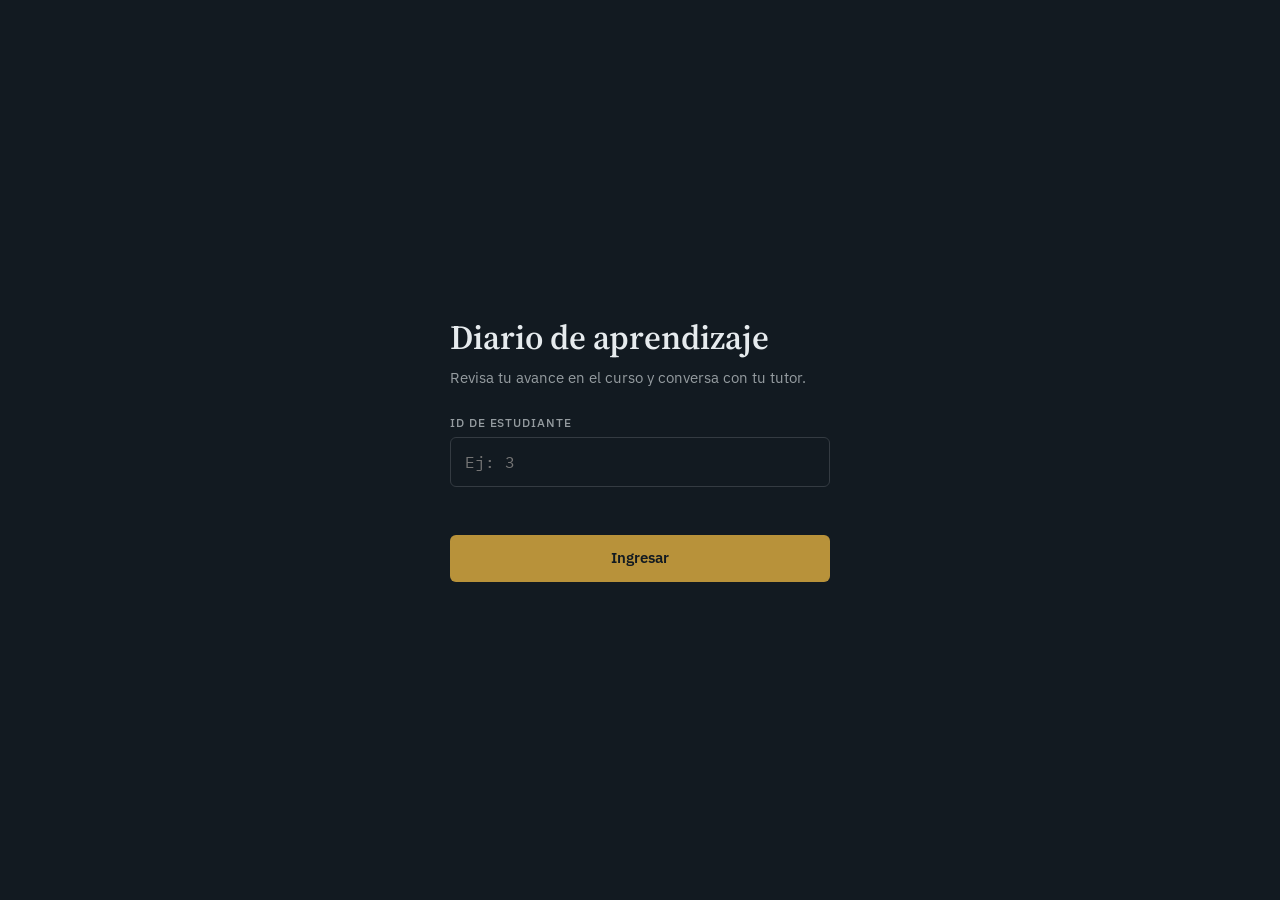
==== frontend/index.html @ 107cb579 "demo frontend" ====
<!doctype html>
<html lang="es">
<head>
<meta charset="utf-8">
<meta name="viewport" content="width=device-width, initial-scale=1">
<title>Diario de Aprendizaje</title>
<link rel="preconnect" href="https://fonts.googleapis.com">
<link rel="stylesheet" href="https://fonts.googleapis.com/css2?family=IBM+Plex+Sans:wght@400;500;600&family=IBM+Plex+Mono:wght@400;500&family=Source+Serif+4:wght@500;600&display=swap">
<link rel="stylesheet" href="css/styles.css">
</head>
<body>

<main id="login">
  <form class="login-box" id="loginForm" autocomplete="off">
    <div class="stack">
      <h1>Diario de aprendizaje</h1>
      <p>Revisa tu avance en el curso y conversa con tu tutor.</p>
    </div>
    <div class="field">
      <label for="uid" class="label">ID de estudiante</label>
      <input id="uid" inputmode="numeric" placeholder="Ej: 3" maxlength="12" required>
      <p class="err" id="err" role="alert"></p>
    </div>
    <button class="btn" id="loginBtn" type="submit">Ingresar</button>
  </form>
</main>

<div id="app" hidden>
  <section class="lad" aria-label="Panel de aprendizaje">
    <div class="topbar">
      <div>
        <span class="label">Tu diario de aprendizaje</span>
        <h2 id="title">Estudiante</h2>
        <div class="who mono" id="who"></div>
      </div>
      <button class="link" id="logout" type="button">Cerrar sesión</button>
    </div>

    <div class="kpis" id="kpis"></div>

    <div class="row">
      <div class="panel">
        <div class="panel-head"><h3>Notas en cuestionarios</h3><span class="legend" id="escala"></span></div>
        <div id="chartWrap"></div>
        <span class="legend">Barras rayadas: nota bajo el 57% de la escala.</span>
      </div>
      <div class="panel">
        <div class="panel-head"><h3>Tiempo por actividad</h3><span class="legend">Minutos</span></div>
        <div class="hbars" id="hbars"></div>
        <span class="legend">Relleno: material interactivo. Contorno: cuestionario.</span>
      </div>
    </div>

    <div class="panel">
      <div class="panel-head"><h3>Material interactivo</h3><span class="legend" id="scormTotal"></span></div>
      <div class="acts" id="scorm"></div>
    </div>

    <div class="panel">
      <div class="panel-head"><h3>Cuestionarios</h3><span class="legend" id="quizTotal"></span></div>
      <div class="acts" id="quizzes"></div>
    </div>

    <div class="panel">
      <h3>Fases de autorregulación</h3>
      <div class="phases" id="phases"></div>
    </div>
  </section>

  <aside class="chat" aria-label="Tutor">
    <div class="chat-head">
      <h3>Tutor socrático</h3>
      <p>Te hace preguntas para que reflexiones sobre tus datos.</p>
    </div>
    <div class="msgs" id="msgs" aria-live="polite"></div>
    <div class="chips" id="chips"></div>
    <form class="composer" id="composer" autocomplete="off">
      <input id="msg" placeholder="Escribe tu mensaje" aria-label="Mensaje">
      <button class="btn" id="sendBtn" type="submit">Enviar</button>
    </form>
  </aside>
</div>

<script src="js/config.js"></script>
<script src="js/api.js"></script>
<script src="js/app.js"></script>
</body>
</html>
---- frontend/css/styles.css ----
/* Tema oscuro. Solo 3 colores: fondo, tinta (texto) y acento mostaza. El resto se deriva de ellos. */
:root {
  --bg: #121A21;
  --ink: #E6EBEE;
  --accent: #B8923A;
  --line: color-mix(in srgb, var(--ink) 16%, var(--bg));
  --soft: color-mix(in srgb, var(--ink) 62%, var(--bg));
  --tint: color-mix(in srgb, var(--accent) 16%, var(--bg));
  --font-display: "Source Serif 4", Georgia, serif;
  --font-body: "IBM Plex Sans", system-ui, sans-serif;
  --font-mono: "IBM Plex Mono", ui-monospace, monospace;
  color-scheme: dark;
}

* { box-sizing: border-box; }
html, body { height: 100%; margin: 0; }
body { background: var(--bg); color: var(--ink); font-family: var(--font-body); font-size: 15px; line-height: 1.5; }
button, input { font: inherit; color: inherit; }
[hidden] { display: none !important; }
:focus-visible { outline: 2px solid var(--accent); outline-offset: 2px; }
.mono { font-family: var(--font-mono); font-variant-numeric: tabular-nums; }
.label { font-size: 11.5px; letter-spacing: .08em; text-transform: uppercase; color: var(--soft); font-weight: 500; }

/* ---------- Login ---------- */
#login { min-height: 100%; display: grid; place-items: center; padding: 24px 16px; }
.login-box { width: 100%; max-width: 380px; display: flex; flex-direction: column; gap: 24px; }
.login-box h1 { font-family: var(--font-display); font-weight: 600; font-size: 34px; line-height: 1.15; margin: 0; text-wrap: balance; }
.login-box p { margin: 0; color: var(--soft); }
.field { display: flex; flex-direction: column; gap: 6px; }
.field input { padding: 12px 14px; border: 1.5px solid var(--line); border-radius: 6px; background: var(--bg); font-family: var(--font-mono); font-size: 16px; }
.field input:focus { border-color: var(--accent); outline: none; box-shadow: 0 0 0 3px var(--tint); }
.btn { background: var(--accent); color: var(--bg); border: 0; border-radius: 6px; padding: 12px 18px; font-weight: 600; cursor: pointer; }
.btn:hover { filter: brightness(1.1); }
.btn:disabled { opacity: .55; cursor: default; }
.err { color: var(--ink); font-size: 13px; min-height: 18px; margin: 0; }
.hint { font-size: 12.5px; color: var(--soft); }
.stack { display: flex; flex-direction: column; gap: 10px; }

/* ---------- App ---------- */
#app { height: 100%; display: grid; grid-template-columns: minmax(0, 1fr) 380px; }
.lad { overflow-y: auto; padding: 20px 20px 32px; display: flex; flex-direction: column; gap: 22px; min-width: 0; }
.topbar { display: flex; justify-content: space-between; align-items: flex-end; gap: 12px; flex-wrap: wrap; }
.topbar h2 { font-family: var(--font-display); font-weight: 600; font-size: 28px; margin: 0; line-height: 1.15; }
.topbar .who { color: var(--soft); font-size: 13px; }
.link { background: none; border: 1px solid var(--line); border-radius: 6px; padding: 6px 12px; cursor: pointer; font-size: 13px; }
.link:hover { border-color: var(--accent); color: var(--accent); }

.kpis { display: grid; grid-template-columns: repeat(auto-fit, minmax(140px, 1fr)); gap: 12px; }
.kpi { border: 1px solid var(--line); border-radius: 8px; padding: 14px; display: flex; flex-direction: column; gap: 4px; min-width: 0; }
.kpi b { font-family: var(--font-mono); font-weight: 500; font-size: 26px; line-height: 1.1; }
.kpi small { color: var(--soft); font-size: 12px; }

.row { display: grid; grid-template-columns: minmax(0, 3fr) minmax(0, 2fr); gap: 16px; }
.panel { border: 1px solid var(--line); border-radius: 8px; padding: 16px; display: flex; flex-direction: column; gap: 14px; min-width: 0; }
.panel h3 { margin: 0; font-size: 15px; font-weight: 600; }
.panel-head { display: flex; justify-content: space-between; align-items: baseline; gap: 8px; }
.legend { font-size: 12px; color: var(--soft); }

/* gráfico de notas */
.chart { height: 170px; display: grid; grid-template-columns: 26px 1fr; gap: 6px; }
.yaxis { display: flex; flex-direction: column; justify-content: space-between; font-size: 11px; color: var(--soft); text-align: right; font-family: var(--font-mono); }
.plot { position: relative; border-left: 1px solid var(--line); border-bottom: 1px solid var(--line); display: flex; align-items: flex-end; justify-content: space-around; gap: 6px; padding-inline: 6px;
  background: repeating-linear-gradient(to top, transparent 0, transparent calc(100%/4 - 1px), var(--line) calc(100%/4 - 1px), var(--line) calc(100%/4)); }
.bar { flex: 1; max-width: 44px; background: var(--accent); border-radius: 3px 3px 0 0; position: relative; min-height: 2px; }
.bar.low { background: repeating-linear-gradient(45deg, var(--accent), var(--accent) 4px, color-mix(in srgb, var(--accent) 45%, var(--bg)) 4px, color-mix(in srgb, var(--accent) 45%, var(--bg)) 8px); }
.bar span { position: absolute; top: -18px; left: 50%; transform: translateX(-50%); font-size: 11px; font-family: var(--font-mono); }
.xaxis { display: grid; grid-template-columns: 26px 1fr; gap: 6px; }
.xaxis div { display: flex; justify-content: space-around; gap: 6px; padding-inline: 6px; font-size: 11px; color: var(--soft); }
.xaxis div span { flex: 1; max-width: 44px; text-align: center; }
.empty { color: var(--soft); font-size: 13px; padding: 8px 0; }

/* actividades (SCORM y cuestionarios) */
.acts { display: flex; flex-direction: column; }
.act { display: grid; grid-template-columns: minmax(0, 1fr) auto auto; gap: 18px; align-items: center; padding: 11px 0; border-top: 1px solid var(--line); }
.act:first-child { border-top: 0; }
.act .t div { font-weight: 500; }
.act .t small, .act .res small { color: var(--soft); font-size: 12.5px; }
.act .res { text-align: right; display: flex; flex-direction: column; line-height: 1.25; }
.act .res b { font-family: var(--font-mono); font-weight: 500; font-size: 15px; }
.pill { border: 1px solid var(--accent); color: var(--accent); border-radius: 99px; padding: 1px 10px; font-size: 12px; white-space: nowrap; }
.pill.done { background: var(--accent); color: var(--bg); }
.pill.none { border-color: var(--line); color: var(--soft); }

/* tiempo por actividad */
.hbars { display: flex; flex-direction: column; gap: 10px; }
.hb { display: grid; grid-template-columns: 150px minmax(0, 1fr) 40px; gap: 10px; align-items: center; font-size: 12.5px; }
.hb > span:first-child { color: var(--soft); white-space: nowrap; overflow: hidden; text-overflow: ellipsis; }
.hb .track { height: 12px; background: var(--tint); border-radius: 3px; overflow: hidden; }
.hb .fill { display: block; height: 100%; background: var(--accent); }
.hb .fill.q { background: transparent; border: 1.5px solid var(--accent); border-radius: 3px; }
.hb .v { text-align: right; font-family: var(--font-mono); }

/* fases SRL */
.phases { display: grid; grid-template-columns: repeat(3, 1fr); gap: 8px; }
.phase { border: 1px solid var(--line); border-radius: 6px; padding: 10px; font-size: 13px; display: flex; flex-direction: column; gap: 2px; min-width: 0; }
.phase small { color: var(--soft); font-size: 11.5px; }
.phase.on { border-color: var(--accent); background: var(--tint); }
.phase.on b { color: var(--accent); }

/* ---------- Chat ---------- */
.chat { border-left: 1px solid var(--line); display: flex; flex-direction: column; min-height: 0; min-width: 0; }
.chat-head { padding: 18px 18px 14px; border-bottom: 1px solid var(--line); display: flex; flex-direction: column; gap: 2px; }
.chat-head h3 { margin: 0; font-family: var(--font-display); font-size: 19px; font-weight: 600; }
.chat-head p { margin: 0; color: var(--soft); font-size: 13px; }
.msgs { flex: 1; overflow-y: auto; padding: 16px 18px; display: flex; flex-direction: column; gap: 12px; min-height: 0; }
.m { max-width: 88%; padding: 10px 13px; border-radius: 10px; font-size: 14px; overflow-wrap: anywhere; }
.m.bot { align-self: flex-start; border: 1px solid var(--line); border-bottom-left-radius: 3px; }
.m.me { align-self: flex-end; background: var(--accent); color: var(--bg); border-bottom-right-radius: 3px; }
.m .tag { display: block; font-size: 11px; letter-spacing: .08em; text-transform: uppercase; color: var(--accent); font-weight: 600; margin-bottom: 3px; }
.dots { display: inline-flex; gap: 4px; padding: 4px 0; }
.dots i { width: 6px; height: 6px; border-radius: 50%; background: var(--soft); animation: b 1s infinite; }
.dots i:nth-child(2) { animation-delay: .15s; }
.dots i:nth-child(3) { animation-delay: .3s; }
@keyframes b { 0%, 70%, 100% { opacity: .3; } 35% { opacity: 1; } }
.chips { display: flex; flex-wrap: wrap; gap: 6px; padding: 0 18px 10px; }
.chip { border: 1px solid var(--line); background: none; border-radius: 99px; padding: 4px 11px; font-size: 12.5px; cursor: pointer; }
.chip:hover { border-color: var(--accent); color: var(--accent); }
.composer { display: flex; gap: 8px; padding: 12px 18px 16px; border-top: 1px solid var(--line); }
.composer input { flex: 1; min-width: 0; padding: 10px 12px; border: 1.5px solid var(--line); border-radius: 6px; background: var(--bg); }
.composer input:focus { border-color: var(--accent); outline: none; }

@media (max-width: 900px) {
  .act { grid-template-columns: minmax(0, 1fr) auto; }
  .act .pill { grid-column: 1 / -1; justify-self: start; }
  html, body { height: auto; }
  #app { height: auto; grid-template-columns: minmax(0, 1fr); }
  .lad { overflow: visible; }
  .row { grid-template-columns: minmax(0, 1fr); }
  .chat { border-left: 0; border-top: 1px solid var(--line); height: 80vh; }
}
@media (prefers-reduced-motion: reduce) { .dots i { animation: none; opacity: .7; } }
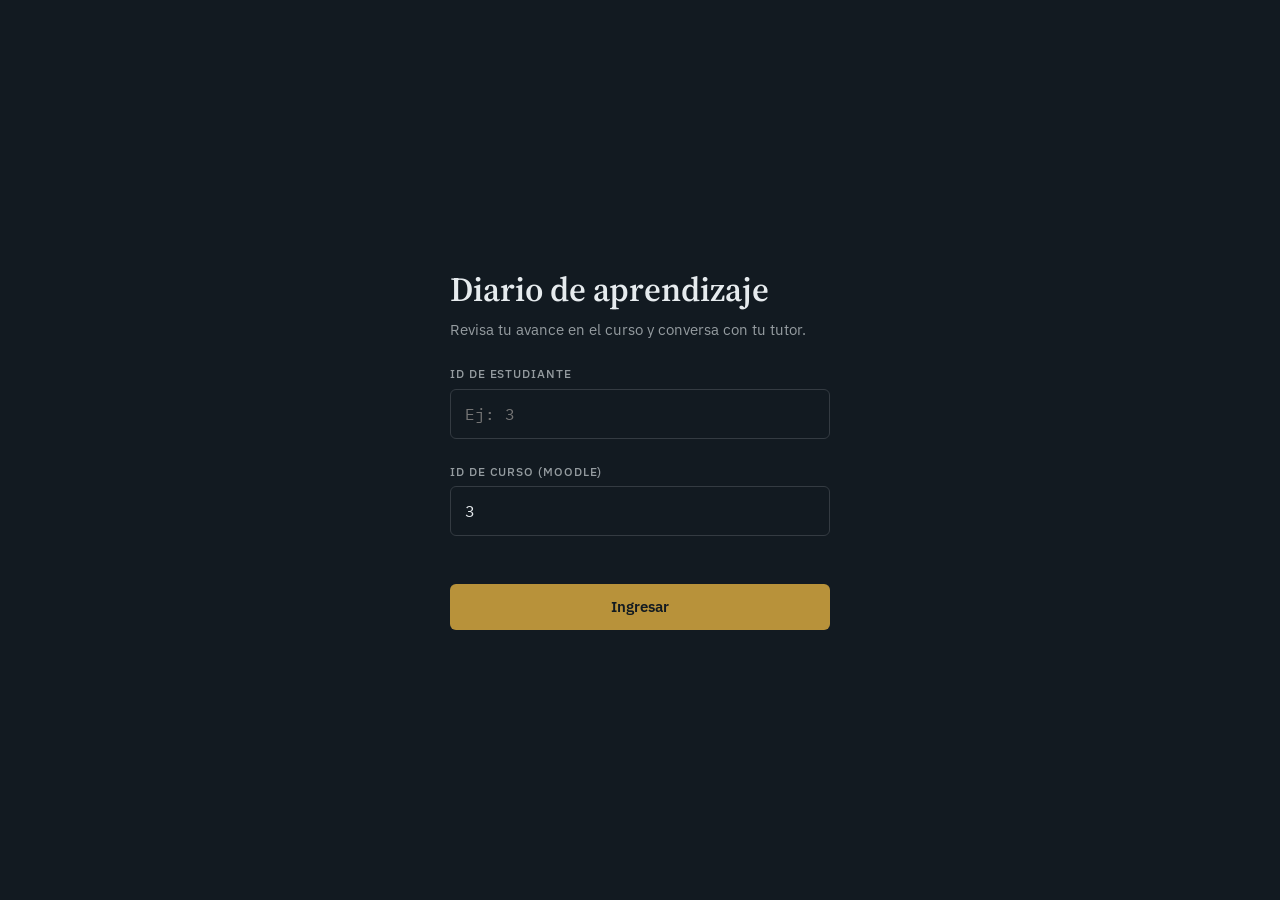
==== commit f6f23e36: "backend por usuario" ====
--- a/frontend/index.html
+++ b/frontend/index.html
@@ -19,6 +19,10 @@
     <div class="field">
       <label for="uid" class="label">ID de estudiante</label>
       <input id="uid" inputmode="numeric" placeholder="Ej: 3" maxlength="12" required>
+    </div>
+    <div class="field">
+      <label for="cid" class="label">ID de curso (Moodle)</label>
+      <input id="cid" inputmode="numeric" placeholder="Ej: 3" value="3" maxlength="12" required>
       <p class="err" id="err" role="alert"></p>
     </div>
     <button class="btn" id="loginBtn" type="submit">Ingresar</button>
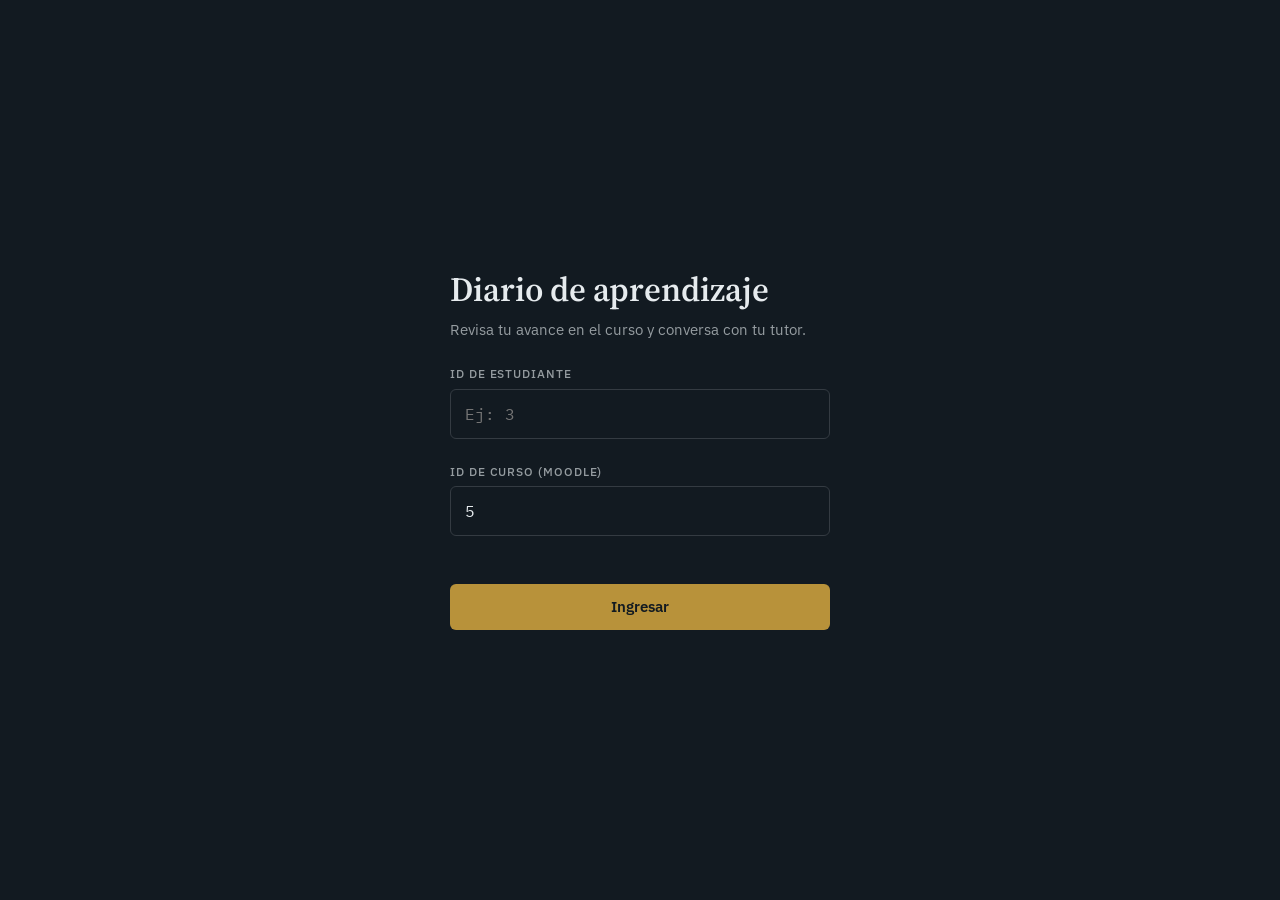
==== commit cd5dd732: "Actualizacion panel LAD y endpoints multi-curso" ====
--- a/frontend/index.html
+++ b/frontend/index.html
@@ -1,92 +1,16 @@
 <!doctype html>
 <html lang="es">
+
 <head>
-<meta charset="utf-8">
-<meta name="viewport" content="width=device-width, initial-scale=1">
-<title>Diario de Aprendizaje</title>
-<link rel="preconnect" href="https://fonts.googleapis.com">
-<link rel="stylesheet" href="https://fonts.googleapis.com/css2?family=IBM+Plex+Sans:wght@400;500;600&family=IBM+Plex+Mono:wght@400;500&family=Source+Serif+4:wght@500;600&display=swap">
-<link rel="stylesheet" href="css/styles.css">
+    <meta charset="utf-8">
+    <meta name="viewport" content="width=device-width, initial-scale=1">
+    <meta http-equiv="refresh" content="0; url=login.html">
+    <title>Diario de Aprendizaje</title>
 </head>
+
 <body>
+    <script>location.replace("login.html" + location.search);</script>
+    <a href="login.html">Ir al inicio de sesión</a>
+</body>
 
-<main id="login">
-  <form class="login-box" id="loginForm" autocomplete="off">
-    <div class="stack">
-      <h1>Diario de aprendizaje</h1>
-      <p>Revisa tu avance en el curso y conversa con tu tutor.</p>
-    </div>
-    <div class="field">
-      <label for="uid" class="label">ID de estudiante</label>
-      <input id="uid" inputmode="numeric" placeholder="Ej: 3" maxlength="12" required>
-    </div>
-    <div class="field">
-      <label for="cid" class="label">ID de curso (Moodle)</label>
-      <input id="cid" inputmode="numeric" placeholder="Ej: 3" value="3" maxlength="12" required>
-      <p class="err" id="err" role="alert"></p>
-    </div>
-    <button class="btn" id="loginBtn" type="submit">Ingresar</button>
-  </form>
-</main>
-
-<div id="app" hidden>
-  <section class="lad" aria-label="Panel de aprendizaje">
-    <div class="topbar">
-      <div>
-        <span class="label">Tu diario de aprendizaje</span>
-        <h2 id="title">Estudiante</h2>
-        <div class="who mono" id="who"></div>
-      </div>
-      <button class="link" id="logout" type="button">Cerrar sesión</button>
-    </div>
-
-    <div class="kpis" id="kpis"></div>
-
-    <div class="row">
-      <div class="panel">
-        <div class="panel-head"><h3>Notas en cuestionarios</h3><span class="legend" id="escala"></span></div>
-        <div id="chartWrap"></div>
-        <span class="legend">Barras rayadas: nota bajo el 57% de la escala.</span>
-      </div>
-      <div class="panel">
-        <div class="panel-head"><h3>Tiempo por actividad</h3><span class="legend">Minutos</span></div>
-        <div class="hbars" id="hbars"></div>
-        <span class="legend">Relleno: material interactivo. Contorno: cuestionario.</span>
-      </div>
-    </div>
-
-    <div class="panel">
-      <div class="panel-head"><h3>Material interactivo</h3><span class="legend" id="scormTotal"></span></div>
-      <div class="acts" id="scorm"></div>
-    </div>
-
-    <div class="panel">
-      <div class="panel-head"><h3>Cuestionarios</h3><span class="legend" id="quizTotal"></span></div>
-      <div class="acts" id="quizzes"></div>
-    </div>
-
-    <div class="panel">
-      <h3>Fases de autorregulación</h3>
-      <div class="phases" id="phases"></div>
-    </div>
-  </section>
-
-  <aside class="chat" aria-label="Tutor">
-    <div class="chat-head">
-      <h3>Tutor socrático</h3>
-      <p>Te hace preguntas para que reflexiones sobre tus datos.</p>
-    </div>
-    <div class="msgs" id="msgs" aria-live="polite"></div>
-    <div class="chips" id="chips"></div>
-    <form class="composer" id="composer" autocomplete="off">
-      <input id="msg" placeholder="Escribe tu mensaje" aria-label="Mensaje">
-      <button class="btn" id="sendBtn" type="submit">Enviar</button>
-    </form>
-  </aside>
-</div>
-
-<script src="js/config.js"></script>
-<script src="js/api.js"></script>
-<script src="js/app.js"></script>
-</body>
-</html>
+</html>
